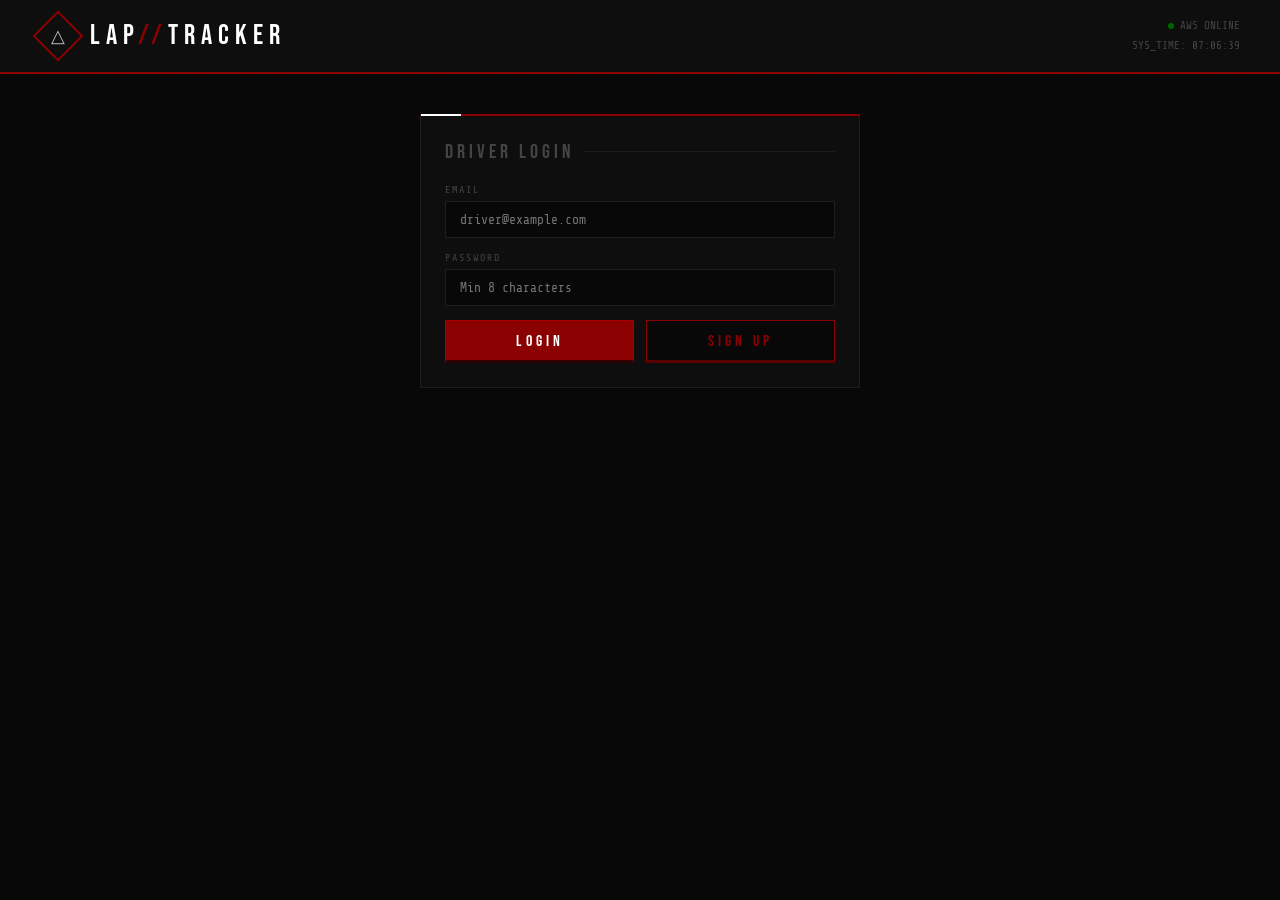
==== index.html @ 445f7750 "Add frontend files to root for GitHub Pages Co-Authored-By: Claude Sonnet 4.6 <noreply@anthropic.com" ====
<!DOCTYPE html>
<html lang="en">
<head>
  <meta charset="UTF-8">
  <meta name="viewport" content="width=device-width, initial-scale=1.0">
  <title>TRACTITION</title>
  <link rel="stylesheet" href="style.css">
</head>
<body>

<header>
  <div class="logo">
    <div class="logo-icon"><span>&#9651;</span></div>
    <h1>LAP<span>//</span>TRACKER</h1>
  </div>
  <div class="header-status">
    <span class="status-dot"></span>AWS ONLINE<br>
    SYS_TIME: <span id="clock">--:--:--</span>
  </div>
</header>

<div class="container">

  <!-- AUTH SECTION -->
  <div id="auth-section">
    <div class="card" style="max-width:440px;margin:0 auto;">
      <h2>Driver Login</h2>
      <div class="form-group">
        <label>Email</label>
        <input type="email" id="auth-email" placeholder="driver@example.com">
      </div>
      <div class="form-group">
        <label>Password</label>
        <input type="password" id="auth-password" placeholder="Min 8 characters">
      </div>
      <div style="display:flex;gap:12px;margin-top:4px;">
        <button class="btn btn-primary" style="flex:1" onclick="login()">Login</button>
        <button class="btn" style="flex:1" onclick="signup()">Sign Up</button>
      </div>
      <div class="message" id="auth-msg"></div>
    </div>
  </div>

  <!-- APP SECTION (hidden until logged in) -->
  <div id="app-section" style="display:none">

    <div style="display:flex;justify-content:flex-end;align-items:center;gap:12px;margin-bottom:16px;">
      <span style="font-family:var(--mono);font-size:11px;color:var(--muted)" id="logged-in-email"></span>
      <button class="btn" style="padding:6px 16px;font-size:12px" onclick="logout()">Logout</button>
    </div>

    <div class="grid-2">
      <!-- Submit Lap -->
      <div class="card">
        <h2>Submit Lap</h2>
        <div class="form-group">
          <label>Driver Name</label>
          <input type="text" id="driver-name" placeholder="e.g. Max Verstappen">
        </div>
        <div class="form-group">
          <label>Driver ID</label>
          <input type="text" id="driver-id" placeholder="e.g. max01">
        </div>
        <div class="form-group">
          <label>Track</label>
          <select id="track-id">
            <option value="monaco" data-name="Monaco Grand Prix">Monaco Grand Prix</option>
            <option value="silverstone" data-name="Silverstone">Silverstone</option>
            <option value="spa" data-name="Spa-Francorchamps">Spa-Francorchamps</option>
            <option value="monza" data-name="Monza">Monza</option>
            <option value="nurburgring" data-name="Nurburgring">Nurburgring</option>
          </select>
        </div>
        <div class="form-group">
          <label>Lap Time (mm:ss.ms)</label>
          <input type="text" id="lap-time" placeholder="1:23.456">
        </div>
        <button class="btn btn-primary btn-full" onclick="submitLap()">Submit Lap</button>
        <div class="message" id="submit-msg"></div>
      </div>

      <!-- Telemetry Upload -->
      <div class="card">
        <h2>Telemetry Upload</h2>
        <div class="upload-zone" id="upload-zone" onclick="document.getElementById('tel-file').click()">
          <div class="upload-icon">&#9650;</div>
          <p>Drop CSV telemetry file or <span>click to browse</span></p>
          <input type="file" id="tel-file" accept=".csv" style="display:none" onchange="handleFile(this)">
          <div class="coming-soon-overlay">
            <span class="cs-label">Coming Soon</span>
            <span class="cs-sub">// Feature will be published in a future release</span>
          </div>
        </div>
        <div class="telemetry-preview" id="tel-preview" style="display:none"></div>
        <div class="stat-grid" id="tel-stats" style="display:none">
          <div class="stat-box"><span class="val" id="stat-maxspeed">--</span><span class="lbl">Max Speed</span></div>
          <div class="stat-box"><span class="val" id="stat-maxthrottle">--</span><span class="lbl">Max Throttle</span></div>
          <div class="stat-box"><span class="val" id="stat-rows">--</span><span class="lbl">Data Points</span></div>
        </div>
        <div class="message" id="tel-msg"></div>
      </div>
    </div>

    <!-- Leaderboard -->
    <div class="card">
      <h2>Leaderboard <span class="cached-badge" id="cache-badge" style="display:none">CACHED</span></h2>
      <div class="tabs">
        <button class="tab active" onclick="loadLeaderboard('monaco', this)">Monaco</button>
        <button class="tab" onclick="loadLeaderboard('silverstone', this)">Silverstone</button>
        <button class="tab" onclick="loadLeaderboard('spa', this)">Spa</button>
        <button class="tab" onclick="loadLeaderboard('monza', this)">Monza</button>
        <button class="tab" onclick="loadLeaderboard('nurburgring', this)">Nurburgring</button>
      </div>
      <table>
        <thead>
          <tr><th>Pos</th><th>Driver</th><th>Lap Time</th><th>Date</th></tr>
        </thead>
        <tbody id="leaderboard-body">
          <tr><td colspan="4" style="color:#333;text-align:center;padding:32px;font-family:var(--mono);font-size:12px">// NO DATA LOADED</td></tr>
        </tbody>
      </table>
    </div>

  </div>
</div>

<script src="app.js"></script>
</body>
</html>
---- style.css ----
@import url('https://fonts.googleapis.com/css2?family=Bebas+Neue&family=Share+Tech+Mono&display=swap');

* { margin: 0; padding: 0; box-sizing: border-box; }

:root {
  --red: #8b0000;
  --dark-red: #5a0000;
  --bright-red: #aa0000;
  --bg: #080808;
  --bg2: #0e0e0e;
  --bg3: #1a1a1a;
  --border: #1e1e1e;
  --text: #bbbbbb;
  --muted: #444444;
  --mono: 'Share Tech Mono', monospace;
  --head: 'Bebas Neue', sans-serif;
}

body {
  font-family: var(--head);
  background: var(--bg);
  color: var(--text);
  min-height: 100vh;
  background-image:
    linear-gradient(rgba(100,0,0,0.04) 1px, transparent 1px),
    linear-gradient(90deg, rgba(100,0,0,0.04) 1px, transparent 1px);
  background-size: 40px 40px;
}

header {
  background: var(--bg2);
  border-bottom: 2px solid var(--red);
  padding: 16px 40px;
  display: flex;
  align-items: center;
  justify-content: space-between;
}

.logo { display: flex; align-items: center; gap: 14px; }

.logo-icon {
  width: 36px;
  height: 36px;
  border: 2px solid var(--red);
  display: flex;
  align-items: center;
  justify-content: center;
  font-size: 18px;
  transform: rotate(45deg);
}

.logo-icon span { transform: rotate(-45deg); display: block; }

header h1 {
  font-family: var(--head);
  font-size: 28px;
  font-weight: 400;
  letter-spacing: 6px;
  text-transform: uppercase;
  color: #fff;
}

header h1 span { color: var(--red); }

.header-status {
  font-family: var(--mono);
  font-size: 11px;
  color: var(--muted);
  text-align: right;
  line-height: 1.8;
}

.status-dot {
  display: inline-block;
  width: 6px;
  height: 6px;
  border-radius: 50%;
  background: #006600;
  margin-right: 6px;
  animation: pulse 2s infinite;
}

@keyframes pulse {
  0%, 100% { opacity: 1; }
  50% { opacity: 0.3; }
}

.container { max-width: 960px; margin: 40px auto; padding: 0 24px; }
.grid-2 { display: grid; grid-template-columns: 1fr 1fr; gap: 20px; margin-bottom: 20px; }

.card {
  background: var(--bg2);
  border: 1px solid var(--border);
  border-top: 2px solid var(--red);
  padding: 24px;
  margin-bottom: 20px;
  position: relative;
}

.card::before {
  content: '';
  position: absolute;
  top: -2px;
  left: 0;
  width: 40px;
  height: 2px;
  background: #fff;
}

.card h2 {
  font-family: var(--head);
  font-size: 20px;
  font-weight: 400;
  letter-spacing: 4px;
  text-transform: uppercase;
  color: var(--muted);
  margin-bottom: 20px;
  display: flex;
  align-items: center;
  gap: 10px;
}

.card h2::after {
  content: '';
  flex: 1;
  height: 1px;
  background: var(--border);
}

.form-group { display: flex; flex-direction: column; gap: 6px; margin-bottom: 14px; }

label {
  font-family: var(--mono);
  font-size: 10px;
  color: var(--muted);
  text-transform: uppercase;
  letter-spacing: 2px;
}

input, select, textarea {
  background: var(--bg);
  border: 1px solid var(--border);
  padding: 10px 14px;
  color: var(--text);
  font-family: var(--mono);
  font-size: 13px;
  outline: none;
  width: 100%;
  transition: border-color 0.2s;
}

input:focus, select:focus, textarea:focus {
  border-color: var(--red);
  color: #fff;
}

select option { background: var(--bg2); }
textarea { resize: vertical; min-height: 100px; }

.btn {
  background: var(--bg);
  border: 1px solid var(--red);
  border-bottom: 3px solid var(--dark-red);
  color: var(--red);
  padding: 11px 24px 9px;
  font-family: var(--head);
  font-size: 16px;
  font-weight: 400;
  letter-spacing: 4px;
  text-transform: uppercase;
  cursor: pointer;
  transition: all 0.1s;
  position: relative;
  display: inline-block;
}

.btn:hover {
  background: var(--dark-red);
  border-color: var(--bright-red);
  border-bottom-color: #300000;
  color: #fff;
}

.btn:active {
  border-bottom-width: 1px;
  transform: translateY(2px);
}

.btn-full { width: 100%; text-align: center; }

.btn-primary {
  background: var(--red);
  border-color: var(--bright-red);
  border-bottom-color: #300000;
  color: #fff;
}

.btn-primary:hover {
  background: var(--bright-red);
}

.message {
  font-family: var(--mono);
  font-size: 12px;
  padding: 10px 14px;
  margin-top: 14px;
  display: none;
  border-left: 3px solid;
}

.message.success { border-color: #004400; color: #006600; background: rgba(0,100,0,0.05); display: block; }
.message.error { border-color: var(--red); color: var(--bright-red); background: rgba(100,0,0,0.05); display: block; }
.message.record { border-color: #664400; color: #886600; background: rgba(100,80,0,0.05); display: block; }
.message.info { border-color: #003366; color: #005599; background: rgba(0,50,100,0.05); display: block; }

.tabs { display: flex; gap: 0; margin-bottom: 20px; border-bottom: 1px solid var(--border); }

.tab {
  background: transparent;
  border: none;
  border-bottom: 2px solid transparent;
  color: var(--muted);
  padding: 8px 16px;
  font-family: var(--head);
  font-size: 15px;
  font-weight: 400;
  letter-spacing: 2px;
  text-transform: uppercase;
  cursor: pointer;
  margin-bottom: -1px;
  transition: all 0.2s;
}

.tab:hover { color: var(--text); }
.tab.active { color: var(--bright-red); border-bottom-color: var(--red); }

table { width: 100%; border-collapse: collapse; font-family: var(--mono); }

th {
  text-align: left;
  padding: 8px 12px;
  font-size: 10px;
  color: var(--muted);
  text-transform: uppercase;
  letter-spacing: 2px;
  border-bottom: 1px solid var(--border);
}

td { padding: 11px 12px; font-size: 13px; border-bottom: 1px solid #111; }
tr.first-place td { color: #886600; }
tr:hover td { background: rgba(255,255,255,0.01); }

.pos { color: var(--muted); font-size: 11px; }
.pos.gold { color: #886600; }

.cached-badge {
  font-family: var(--mono);
  font-size: 9px;
  background: rgba(0,50,100,0.1);
  color: #004477;
  border: 1px solid #003366;
  padding: 2px 8px;
  letter-spacing: 2px;
  margin-left: 8px;
}

.telemetry-preview {
  background: var(--bg);
  border: 1px solid var(--border);
  padding: 14px;
  font-family: var(--mono);
  font-size: 11px;
  color: var(--muted);
  margin-top: 14px;
  max-height: 160px;
  overflow-y: auto;
  line-height: 1.8;
}

.telemetry-preview .line-num { color: #222; margin-right: 12px; user-select: none; }
.telemetry-preview .val { color: #004400; }

.upload-zone {
  border: 1px dashed var(--border);
  padding: 32px;
  text-align: center;
  cursor: pointer;
  transition: all 0.2s;
  font-family: var(--mono);
  position: relative;
}

.upload-zone:hover, .upload-zone.dragover {
  border-color: var(--red);
  background: rgba(100,0,0,0.03);
}

.upload-zone .upload-icon { font-size: 28px; margin-bottom: 10px; opacity: 0.2; }
.upload-zone p { font-size: 12px; color: var(--muted); letter-spacing: 1px; }
.upload-zone p span { color: var(--red); }

.coming-soon-overlay {
  position: absolute;
  inset: 0;
  background: rgba(8,8,8,0.85);
  display: flex;
  flex-direction: column;
  align-items: center;
  justify-content: center;
  gap: 6px;
  cursor: default;
}

.coming-soon-overlay .cs-label {
  font-family: var(--head);
  font-size: 22px;
  letter-spacing: 6px;
  color: var(--red);
}

.coming-soon-overlay .cs-sub {
  font-family: var(--mono);
  font-size: 10px;
  color: var(--muted);
  letter-spacing: 3px;
}

.stat-grid {
  display: grid;
  grid-template-columns: repeat(3, 1fr);
  gap: 12px;
  margin-top: 14px;
}

.stat-box {
  background: var(--bg);
  border: 1px solid var(--border);
  padding: 12px;
  text-align: center;
}

.stat-box .val { font-family: var(--mono); font-size: 18px; color: #fff; display: block; }
.stat-box .lbl { font-family: var(--mono); font-size: 9px; color: var(--muted); letter-spacing: 2px; text-transform: uppercase; margin-top: 4px; display: block; }

.track-map-wrap {
  background: var(--bg);
  border: 1px solid var(--border);
  margin-bottom: 20px;
  overflow: hidden;
}

#track-map {
  width: 100%;
  height: 220px;
  display: block;
}

@media (max-width: 640px) {
  .grid-2 { grid-template-columns: 1fr; }
  .stat-grid { grid-template-columns: repeat(2, 1fr); }
  header { padding: 14px 20px; }
  .container { padding: 0 14px; }
}
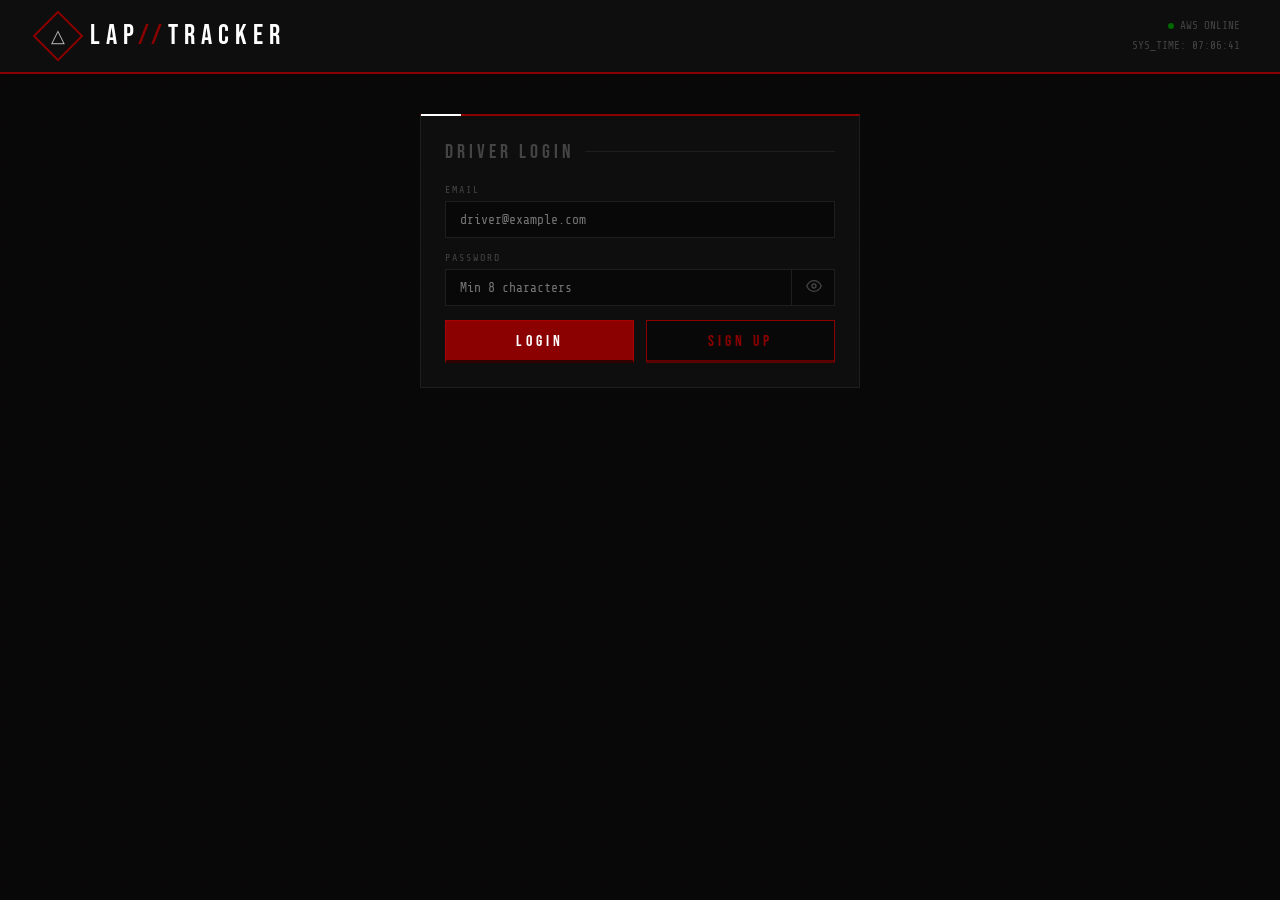
==== commit 2f6b64bb: "Add eye icon toggle for password visibility Co-Authored-By: Claude Sonnet 4.6 <noreply@anthropic.com" ====
--- a/index.html
+++ b/index.html
@@ -31,7 +31,14 @@
       </div>
       <div class="form-group">
         <label>Password</label>
-        <input type="password" id="auth-password" placeholder="Min 8 characters">
+        <div style="position:relative">
+          <input type="password" id="auth-password" placeholder="Min 8 characters" style="padding-right:48px">
+          <button onclick="togglePassword()" type="button" style="position:absolute;right:0;top:0;height:100%;width:44px;background:transparent;border:none;border-left:1px solid var(--border);color:var(--muted);cursor:pointer;display:flex;align-items:center;justify-content:center;" title="Toggle password visibility">
+            <span id="eye-label">
+              <svg xmlns="http://www.w3.org/2000/svg" width="16" height="16" viewBox="0 0 24 24" fill="none" stroke="currentColor" stroke-width="2" stroke-linecap="round" stroke-linejoin="round"><path d="M1 12s4-8 11-8 11 8 11 8-4 8-11 8-11-8-11-8z"/><circle cx="12" cy="12" r="3"/></svg>
+            </span>
+          </button>
+        </div>
       </div>
       <div style="display:flex;gap:12px;margin-top:4px;">
         <button class="btn btn-primary" style="flex:1" onclick="login()">Login</button>
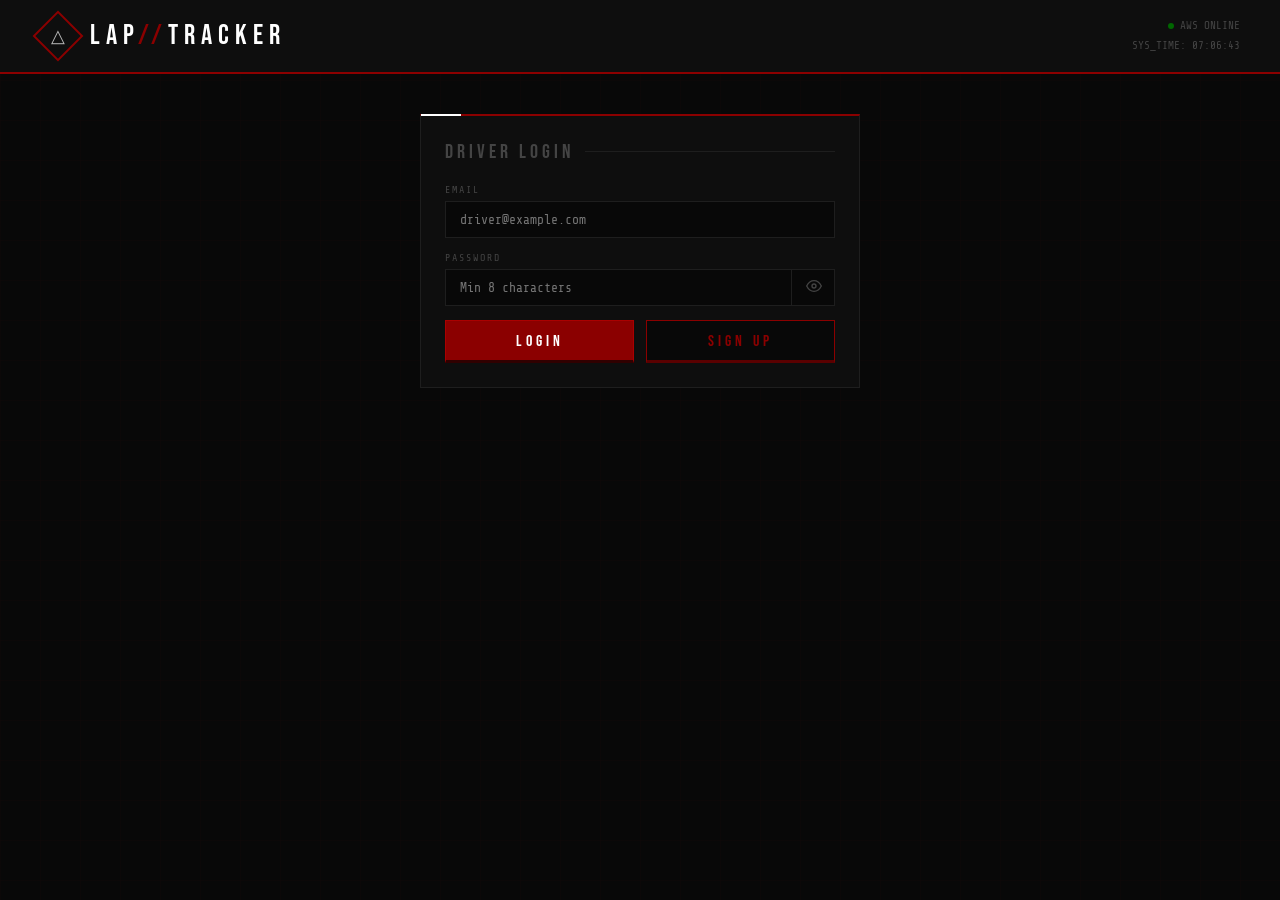
==== commit 3c4b1d14: "Fix session persistence, add car name field, fix auto-refresh - Save/restore JWT from localStorage w" ====
--- a/index.html
+++ b/index.html
@@ -44,6 +44,13 @@
         <button class="btn btn-primary" style="flex:1" onclick="login()">Login</button>
         <button class="btn" style="flex:1" onclick="signup()">Sign Up</button>
       </div>
+      <div id="confirm-section" style="display:none;margin-top:16px;">
+        <div class="form-group">
+          <label>Verification code sent to <span id="confirm-email-display" style="color:var(--red)"></span></label>
+          <input type="text" id="confirm-code" placeholder="Enter 6-digit code">
+        </div>
+        <button class="btn btn-primary btn-full" onclick="confirmSignup()">Verify Email</button>
+      </div>
       <div class="message" id="auth-msg"></div>
     </div>
   </div>
@@ -67,6 +74,10 @@
         <div class="form-group">
           <label>Driver ID</label>
           <input type="text" id="driver-id" placeholder="e.g. max01">
+        </div>
+        <div class="form-group">
+          <label>Car Name</label>
+          <input type="text" id="car-name" placeholder="e.g. Red Bull RB20">
         </div>
         <div class="form-group">
           <label>Track</label>
@@ -120,10 +131,10 @@
       </div>
       <table>
         <thead>
-          <tr><th>Pos</th><th>Driver</th><th>Lap Time</th><th>Date</th></tr>
+          <tr><th>Pos</th><th>Driver</th><th>Car</th><th>Lap Time</th><th>Date</th></tr>
         </thead>
         <tbody id="leaderboard-body">
-          <tr><td colspan="4" style="color:#333;text-align:center;padding:32px;font-family:var(--mono);font-size:12px">// NO DATA LOADED</td></tr>
+          <tr><td colspan="5" style="color:#333;text-align:center;padding:32px;font-family:var(--mono);font-size:12px">// NO DATA LOADED</td></tr>
         </tbody>
       </table>
     </div>
@@ -133,4 +144,4 @@
 
 <script src="app.js"></script>
 </body>
-</html>+</html>
